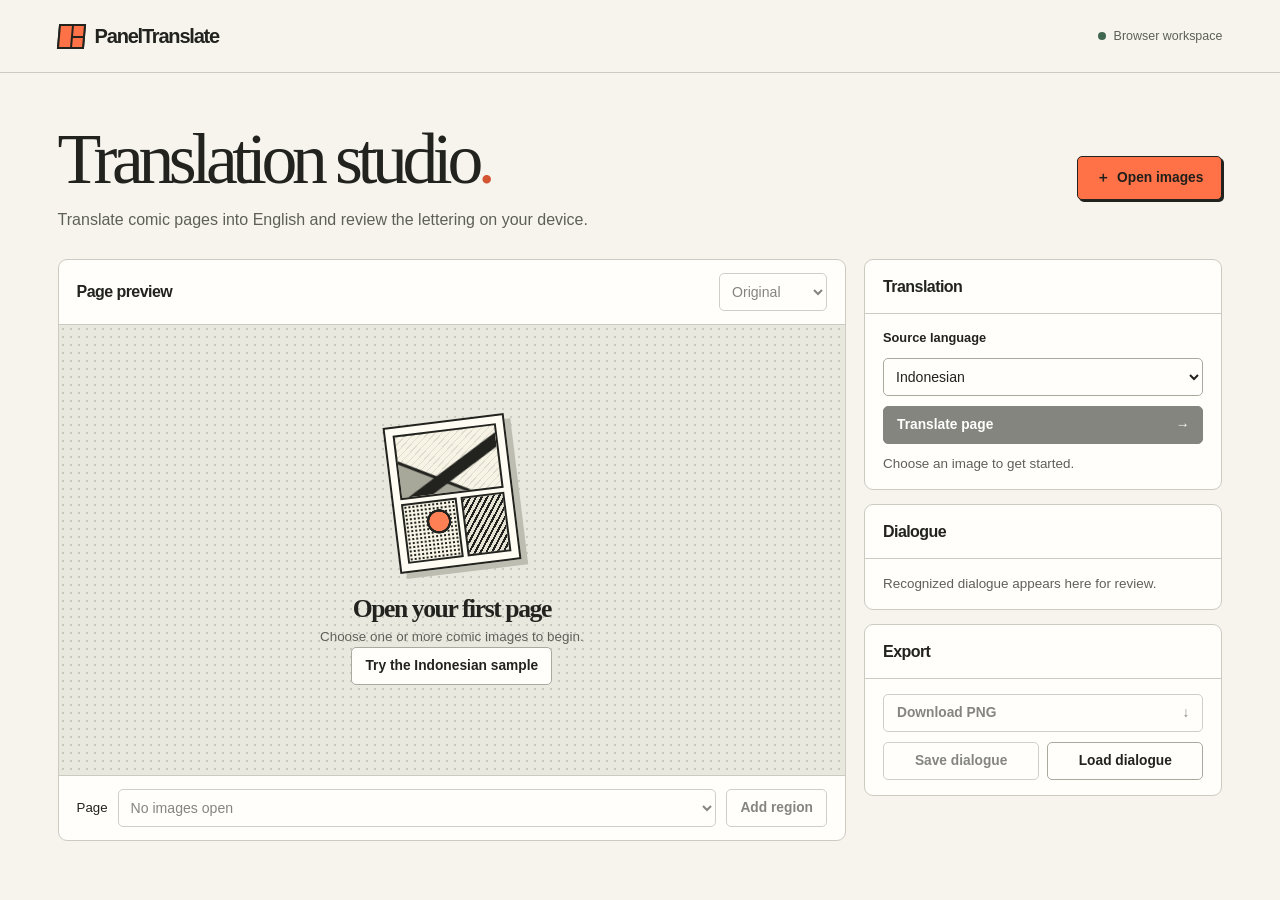
==== index.html @ 0c00bade "Build browser-local PanelTranslate studio and verify Indonesian image translation" ====
<!doctype html>
<html lang="en">
<head>
  <meta charset="utf-8">
  <meta name="viewport" content="width=device-width,initial-scale=1">
  <meta name="theme-color" content="#f6f4ed">
  <title>PanelTranslate · Comic translation workspace</title>
  <link rel="stylesheet" href="./style.css">
</head>
<body>
  <header class="mast">
    <a class="wordmark" href="./" aria-label="PanelTranslate home"><span class="logo" aria-hidden="true"><i></i><i></i><i></i></span>PanelTranslate</a>
    <span class="local"><i aria-hidden="true"></i> Browser workspace</span>
  </header>
  <main>
    <div class="intro">
      <div><h1>Translation studio<span>.</span></h1><p>Translate comic pages into English and review the lettering on your device.</p></div>
      <label class="button primary upload"><span aria-hidden="true">＋</span> Open images<input type="file" id="files" accept="image/*" multiple></label>
    </div>
    <div class="workspace">
      <section class="panel preview-panel" aria-labelledby="preview-title">
        <header class="panel-head"><h2 id="preview-title">Page preview</h2><select id="view" aria-label="Preview version"><option value="original">Original</option><option value="output">Translation</option></select></header>
        <div class="stage">
          <canvas id="preview" width="0" height="0" aria-label="Comic page preview">Comic page preview</canvas>
          <div class="empty">
            <div class="print" aria-hidden="true"><div class="panoramic"></div><div class="sun"></div><div class="speed"></div></div>
            <h3>Open your first page</h3><p>Choose one or more comic images to begin.</p><button type="button" id="sample">Try the Indonesian sample</button>
          </div>
        </div>
        <footer class="page-bar"><label for="pages">Page</label><select id="pages" aria-label="Current page"><option value="">No images open</option></select><button id="addRegion" type="button">Add region</button></footer>
      </section>
      <aside class="right">
        <section class="panel settings" aria-labelledby="settings-title">
          <header class="panel-head"><h2 id="settings-title">Translation</h2></header>
          <div class="settings-body">
            <label for="language">Source language</label>
            <select id="language"><option value="ind">Indonesian</option><option value="jpn">Japanese</option><option value="kor">Korean</option><option value="chi_sim">Chinese (Simplified)</option><option value="chi_tra">Chinese (Traditional)</option><option value="spa">Spanish</option><option value="fra">French</option><option value="eng">English</option></select>
            <button class="run" id="run" type="button">Translate page <span aria-hidden="true">→</span></button>
            <p id="status" role="status" aria-live="polite">Choose an image to get started.</p>
          </div>
        </section>
        <section class="panel dialogue" aria-labelledby="dialogue-title"><header class="panel-head"><h2 id="dialogue-title">Dialogue</h2></header><div id="regions"></div></section>
        <section class="panel export" aria-labelledby="export-title"><header class="panel-head"><h2 id="export-title">Export</h2></header>
          <div class="export-body"><button id="download" type="button">Download PNG <span aria-hidden="true">↓</span></button><div class="json"><button id="saveJson" type="button">Save dialogue</button><label class="button">Load dialogue<input id="loadJson" type="file" accept="application/json,.json"></label></div></div>
        </section>
      </aside>
    </div>
  </main>
  <script type="module" src="./app.js"></script>
</body>
</html>
---- style.css ----
:root{--ink:#22231e;--paper:#f6f4ed;--panel:#fffefa;--line:#cccac1;--accent:#ff7248;--muted:#5e6058;color:var(--ink);background:var(--paper);font:16px/1.45 'DM Sans',-apple-system,BlinkMacSystemFont,'Segoe UI',sans-serif}
*{box-sizing:border-box}
body{margin:0}
button,select,input,textarea{font:inherit;color:inherit}
button,.button,select{border:1px solid #aaa99f;border-radius:5px;background:var(--panel);min-height:38px}
button,.button{cursor:pointer;font-size:.86rem;font-weight:650;padding:8px 13px}
button:hover:enabled,.button:hover{border-color:var(--ink);background:#efeee6}
button:disabled,select:disabled{opacity:.55;cursor:default}
:focus-visible,.button:focus-within{outline:3px solid #2773bb;outline-offset:3px}
.button{display:inline-flex;align-items:center;justify-content:center;position:relative}
.button input{position:absolute;inset:0;opacity:0;width:100%;height:100%;cursor:pointer}
.mast,main{max-width:1536px;margin:auto;padding-inline:clamp(18px,4.5vw,80px)}
.mast{height:73px;display:flex;align-items:center;justify-content:space-between;gap:15px;border-bottom:1px solid var(--line)}
.wordmark{display:inline-flex;align-items:center;gap:10px;color:var(--ink);font-weight:800;font-size:1.25rem;letter-spacing:-.06em;text-decoration:none}
.logo{display:grid;grid-template-columns:1fr 1fr;grid-template-rows:1fr 1fr;gap:2px;background:var(--ink);border:2px solid var(--ink);width:27px;height:25px;transform:skew(-5deg)}
.logo i{background:var(--accent)}.logo i:first-child{grid-row:span 2}
.local{font-size:.78rem;display:flex;align-items:center;gap:8px;color:var(--muted)}
.local i{width:8px;height:8px;background:#426750;border-radius:50%}
.intro{display:flex;justify-content:space-between;align-items:center;gap:16px;padding:clamp(27px,4vw,56px) 0 28px}
h1,h2,h3,p{margin:0}
h1{font-family:'Instrument Serif',Georgia,serif;font-size:clamp(2.8rem,5.6vw,5.8rem);font-weight:500;line-height:1;letter-spacing:-.075em}
h1 span{color:#d35430}.intro p{margin-top:12px;color:var(--muted)}
.primary,.primary:hover{background:var(--accent);border:1px solid var(--ink);color:#211f1a}
.upload{gap:7px;white-space:nowrap;min-height:44px;padding-inline:18px;box-shadow:2px 2px 0 var(--ink)}
.workspace{display:grid;grid-template-columns:minmax(0,2.2fr) minmax(280px,1fr);gap:18px;align-items:start;padding-bottom:48px}
.panel{border:1px solid var(--line);border-radius:9px;background:var(--panel);overflow:hidden}
.panel-head,.page-bar{display:flex;align-items:center;gap:10px;padding:13px 18px}.panel-head{justify-content:space-between;border-bottom:1px solid var(--line);min-height:54px}
h2{font-size:1rem;font-weight:720;letter-spacing:-.035em}
select{padding:6px 8px;font-size:.88rem;max-width:100%}
.stage{position:relative;min-height:clamp(380px,50vh,650px);display:grid;place-items:center;background-color:#e9e8df;background-image:radial-gradient(#c9c8bf .8px,transparent .8px);background-size:8px 8px;padding:20px}
#preview{display:block;max-width:100%;height:auto;touch-action:none}
#preview[width="0"]{display:none}
.empty{display:none;text-align:center;align-items:center;flex-direction:column}
#preview[width="0"]+.empty{display:flex}
.print{position:relative;width:122px;height:147px;transform:rotate(-7deg);border:2px solid var(--ink);background:#fffdf3;box-shadow:6px 6px 0 #bebdb1;display:grid;grid-template-columns:1.25fr 1fr;grid-template-rows:1.1fr 1fr;gap:4px;padding:7px;margin:5px 0 23px}
.print div{border:2px solid var(--ink)}
.panoramic{grid-column:span 2;background:linear-gradient(150deg,transparent 54%,var(--ink) 55% 66%,transparent 67%),linear-gradient(28deg,#a7a79a 29%,var(--ink) 30% 32%,transparent 33%),repeating-linear-gradient(-40deg,#f7f4e6 0 4px,#deddd0 4px 5px)}
.sun{background:radial-gradient(circle at 65% 35%,#ff8055 0 19%,var(--ink) 20% 24%,transparent 25%),radial-gradient(var(--ink) .8px,transparent 1px) #f7f4e6;background-size:auto,4px 4px}
.speed{background:repeating-linear-gradient(125deg,var(--ink) 0 2px,#e6e3d5 2px 5px)}
h3{font-family:Georgia,serif;font-size:1.6rem;letter-spacing:-.055em}
.empty p,#status,#regions:empty::after{font-size:.84rem;color:var(--muted);line-height:1.5}
.page-bar{border-top:1px solid var(--line);font-size:.83rem}
#pages{flex:1;min-width:0}
.right{display:grid;gap:14px}.settings-body,.export-body,#regions{padding:15px 18px;display:grid;gap:10px}
.settings-body>label{font-size:.8rem;font-weight:650}.settings-body select{width:100%}
.run,#download{display:flex;justify-content:space-between;align-items:center;width:100%}
.run,.run:hover:enabled{background:var(--ink);color:white;border-color:var(--ink)}
#regions:empty::after{content:'Recognized dialogue appears here for review.'}
#regions>*+*{border-top:1px solid var(--line);padding-top:12px}
#regions textarea{display:block;width:100%;min-height:66px;border:1px solid var(--line);padding:8px;background:white;border-radius:4px;resize:vertical}
#regions label{font-size:.82rem}
.json{display:grid;grid-template-columns:1fr 1fr;gap:8px}
@media(max-width:800px){.workspace{grid-template-columns:minmax(0,1fr)}.stage{min-height:340px}.intro{align-items:flex-start}.intro p{max-width:40ch}}
@media(max-width:540px){.mast{height:58px}.intro{display:grid;padding-block:24px}.intro p{font-size:.91rem}.upload{justify-self:start}.panel-head,.page-bar{padding-inline:12px}.stage{min-height:280px;padding:10px}.local{font-size:.7rem}.workspace{gap:12px}}
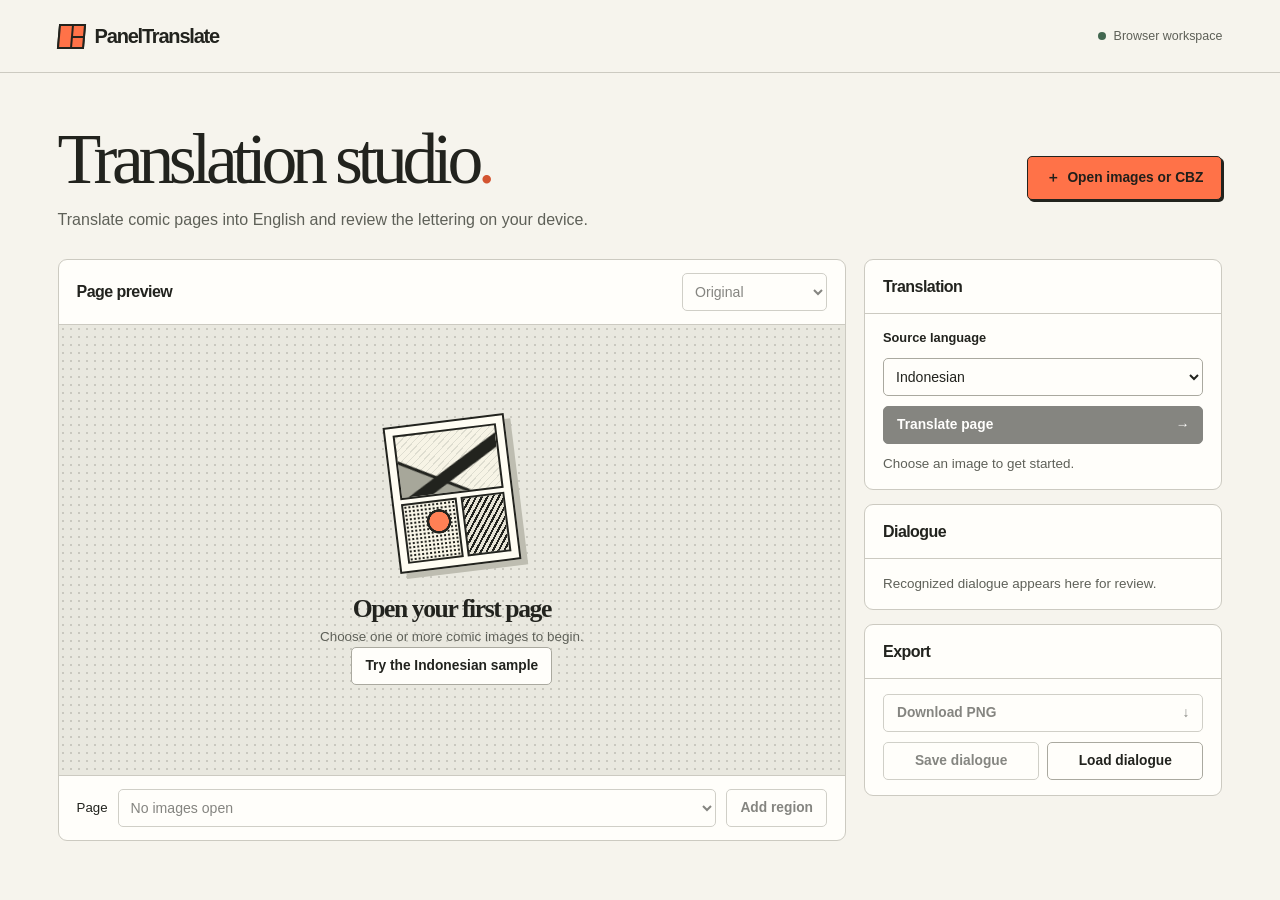
==== commit e44d5019: "Process CBZ chapters in reading order and cache engines for offline translation" ====
--- a/index.html
+++ b/index.html
@@ -15,11 +15,11 @@
   <main>
     <div class="intro">
       <div><h1>Translation studio<span>.</span></h1><p>Translate comic pages into English and review the lettering on your device.</p></div>
-      <label class="button primary upload"><span aria-hidden="true">＋</span> Open images<input type="file" id="files" accept="image/*" multiple></label>
+      <label class="button primary upload"><span aria-hidden="true">＋</span> Open images or CBZ<input type="file" id="files" accept="image/*,.cbz,.zip" multiple></label>
     </div>
     <div class="workspace">
       <section class="panel preview-panel" aria-labelledby="preview-title">
-        <header class="panel-head"><h2 id="preview-title">Page preview</h2><select id="view" aria-label="Preview version"><option value="original">Original</option><option value="output">Translation</option></select></header>
+        <header class="panel-head"><h2 id="preview-title">Page preview</h2><select id="view" aria-label="Preview version"><option value="original">Original</option><option value="output">Translation</option><option value="regions">Detected regions</option></select></header>
         <div class="stage">
           <canvas id="preview" width="0" height="0" aria-label="Comic page preview">Comic page preview</canvas>
           <div class="empty">
@@ -34,14 +34,15 @@
           <header class="panel-head"><h2 id="settings-title">Translation</h2></header>
           <div class="settings-body">
             <label for="language">Source language</label>
-            <select id="language"><option value="ind">Indonesian</option><option value="jpn">Japanese</option><option value="kor">Korean</option><option value="chi_sim">Chinese (Simplified)</option><option value="chi_tra">Chinese (Traditional)</option><option value="spa">Spanish</option><option value="fra">French</option><option value="eng">English</option></select>
+            <select id="language"><option value="ind">Indonesian</option><option value="jpn">Japanese</option><option value="kor">Korean</option><option value="chi_sim">Chinese (Simplified)</option><option value="chi_tra">Chinese (Traditional)</option><option value="spa">Spanish</option><option value="fra">French</option><option value="por">Portuguese</option><option value="vie">Vietnamese</option><option value="tha">Thai</option><option value="rus">Russian</option><option value="eng">English</option></select>
             <button class="run" id="run" type="button">Translate page <span aria-hidden="true">→</span></button>
+            <button id="batch" type="button" hidden>Translate chapter</button>
             <p id="status" role="status" aria-live="polite">Choose an image to get started.</p>
           </div>
         </section>
         <section class="panel dialogue" aria-labelledby="dialogue-title"><header class="panel-head"><h2 id="dialogue-title">Dialogue</h2></header><div id="regions"></div></section>
         <section class="panel export" aria-labelledby="export-title"><header class="panel-head"><h2 id="export-title">Export</h2></header>
-          <div class="export-body"><button id="download" type="button">Download PNG <span aria-hidden="true">↓</span></button><div class="json"><button id="saveJson" type="button">Save dialogue</button><label class="button">Load dialogue<input id="loadJson" type="file" accept="application/json,.json"></label></div></div>
+          <div class="export-body"><button id="download" type="button">Download PNG <span aria-hidden="true">↓</span></button><button id="chapterDownload" type="button" hidden>Download chapter CBZ</button><div class="json"><button id="saveJson" type="button">Save dialogue</button><label class="button">Load dialogue<input id="loadJson" type="file" accept="application/json,.json"></label></div></div>
         </section>
       </aside>
     </div>
